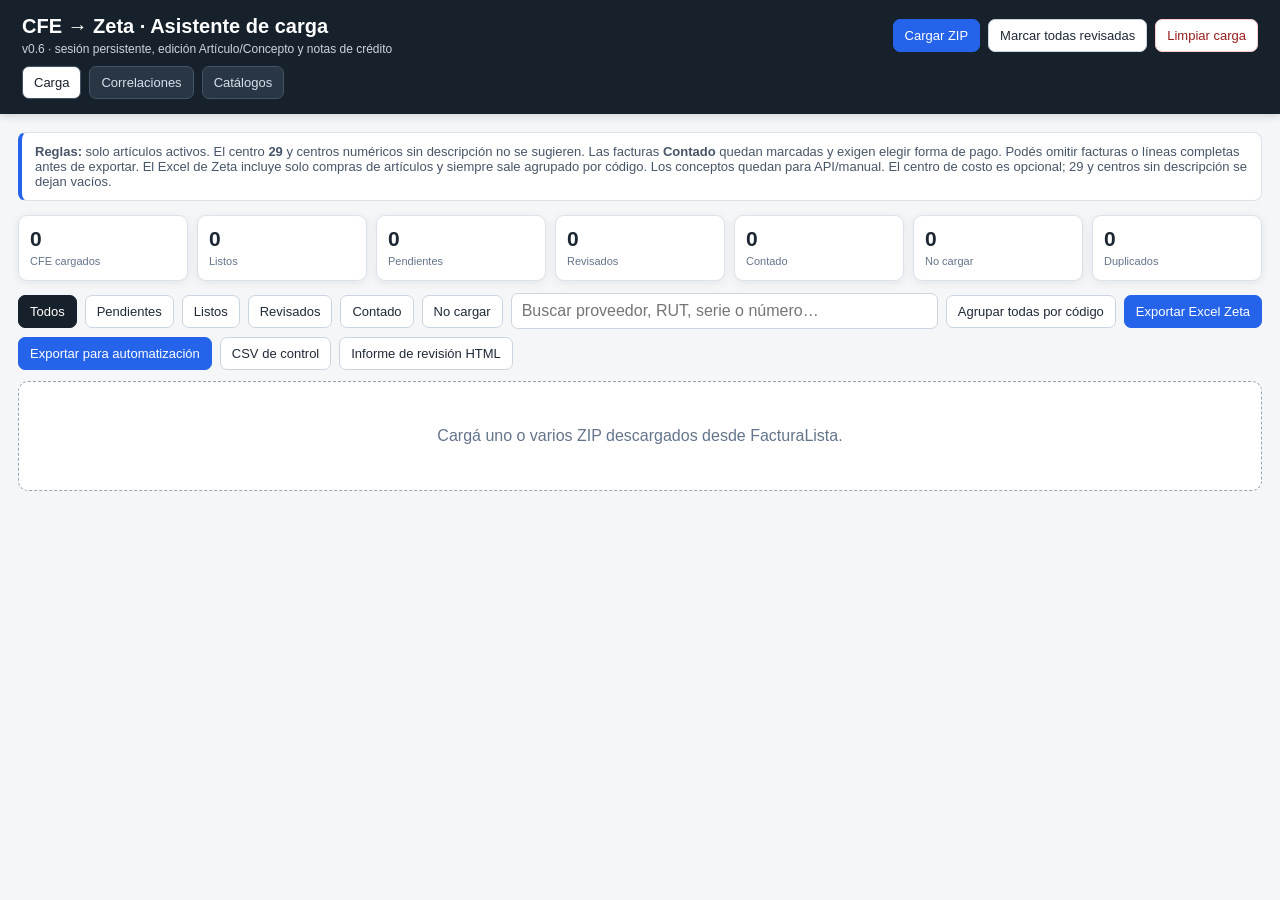
==== src/web/index.html @ 241e23cd "Separar código de datos locales y preparar nueva implementación de Cerecito" ====
﻿<!DOCTYPE html>

<html lang="es"><head><meta charset="utf-8"/><meta content="width=device-width,initial-scale=1" name="viewport"/>
<title>Cerecito · CFE → Zeta</title>
<script>
  // Permite servir la app tanto en /cerecito como en /cerecito/.
  // Sin esto, en una URL sin barra final el navegador resolvería css/ y js/ desde la raíz del dominio.
  if (location.pathname === "/cerecito") {
    const base = document.createElement("base");
    base.href = "/cerecito/";
    document.head.appendChild(base);
  }
</script>
<link rel="icon" href="assets/icons/favicon.ico" sizes="any"/>
<link rel="icon" type="image/png" sizes="32x32" href="assets/icons/favicon-32.png"/>

<link rel="apple-touch-icon" href="assets/icons/icon-192.png"/>
<link href="css/styles.css?v=correlaciones2" rel="stylesheet"/></head><body>
<header><div class="top"><div><h1>CFE → Zeta · Asistente de carga</h1><div class="subtitle">v0.6 · sesión persistente, edición Artículo/Concepto y notas de crédito</div></div><div class="actions"><label class="fileBtn primary">Cargar ZIP<input accept=".zip" id="zipInput" multiple="" type="file"/></label><button onclick="markAllReviewed()">Marcar todas revisadas</button><button class="danger" onclick="clearLoad()">Limpiar carga</button></div></div><div class="tabs"><button class="tabBtn active" data-tab="load">Carga</button><button class="tabBtn" data-tab="relations">Correlaciones</button><button class="tabBtn" data-tab="catalogs">Catálogos</button></div></header>
<main class="page active" id="loadPage"><div class="notice"><b>Reglas:</b> solo artículos activos. El centro <b>29</b> y centros numéricos sin descripción no se sugieren. Las facturas <b>Contado</b> quedan marcadas y exigen elegir forma de pago. Podés omitir facturas o líneas completas antes de exportar. El Excel de Zeta incluye solo compras de artículos y siempre sale agrupado por código. Los conceptos quedan para API/manual. El centro de costo es opcional; 29 y centros sin descripción se dejan vacíos.</div>
<div class="stats"><div class="stat"><b id="sTotal">0</b><span>CFE cargados</span></div><div class="stat"><b id="sAuto">0</b><span>Listos</span></div><div class="stat"><b id="sPending">0</b><span>Pendientes</span></div><div class="stat"><b id="sReviewed">0</b><span>Revisados</span></div><div class="stat"><b id="sCash">0</b><span>Contado</span></div><div class="stat"><b id="sSkipped">0</b><span>No cargar</span></div><div class="stat"><b id="sDup">0</b><span>Duplicados</span></div></div>
<div class="toolbar"><button class="filter active" data-filter="all">Todos</button><button class="filter" data-filter="pending">Pendientes</button><button class="filter" data-filter="auto">Listos</button><button class="filter" data-filter="reviewed">Revisados</button><button class="filter" data-filter="cash">Contado</button><button class="filter" data-filter="skipped">No cargar</button><input class="search" id="search" placeholder="Buscar proveedor, RUT, serie o número…"/><button id="groupAllBtn" onclick="toggleAllGrouped()">Agrupar todas por código</button><button class="primary" onclick="exportZetaXLSX()">Exportar Excel Zeta</button><button class="primary" onclick="exportAgentJSON()">Exportar para automatización</button><button onclick="exportCSV()">CSV de control</button><button onclick="exportReport()">Informe de revisión HTML</button></div>
<div id="list"><div class="empty">Cargá uno o varios ZIP descargados desde FacturaLista.</div></div></main>
<main class="page" id="relationsPage"><div class="relPanel"><div class="relTop"><div><h2>Correlaciones</h2><p>Los cambios que hagas acá pisan las relaciones históricas sin modificar el archivo base. Se guardan en este navegador.</p></div><div class="actions"><button type="button" class="primary" id="saveCorrelationChanges" onclick="saveCorrelationChanges()">Guardar cambios</button><button onclick="exportRelations()">Exportar relaciones JSON</button><label class="fileBtn">Importar relaciones JSON<input accept=".json" id="relImport" type="file"/></label><button class="danger" onclick="resetRelations()">Borrar relaciones personalizadas</button></div></div></div><p id="correlationSaveStatus" role="status" aria-live="polite">Las ediciones se guardan al salir del campo. También podés pulsar Guardar cambios.</p>
<nav class="relationSections" aria-label="Secciones de correlaciones"><button type="button" class="active" data-relation-tab="providers" aria-pressed="true">Proveedores</button><button type="button" data-relation-tab="invoices" aria-pressed="false">Comprobantes</button><button type="button" data-relation-tab="lines" aria-pressed="false">Artículos y conceptos</button></nav>
<div class="relPanel" data-relation-section="providers"><div class="relTop"><h2>Proveedores y valores por defecto</h2><div class="inline"><button type="button" id="providerRelPendingBtn">Solo pendientes</button><input class="search" id="providerRelSearch" placeholder="Buscar proveedor, RUT o código…"/></div></div><div class="mutedBox">Todos los proveedores están disponibles por páginas. Los contactos importados sin RUT se pueden relacionar con el RUT de un XML. El centro de costos es opcional.</div><form id="newProviderForm" class="relationAddForm">
<h3>Agregar proveedor</h3><p>Usá el RUT del XML y el código y nombre reales de Zeta. No hace falta que exista histórico.</p>
<div class="relationFormGrid">
<label>RUT<input name="rut" id="newProviderRut" inputmode="numeric" maxlength="12" list="relationProviderOptions" autocomplete="off" required></label>
<label>Código Zeta<input name="code" id="newProviderCode" autocomplete="off" required></label>
<label>Nombre Zeta<input name="name" id="newProviderName" autocomplete="off" required></label>
<label>Centro por defecto<select name="center" id="newProviderCenter"></select></label>
<label>Pago contado por defecto<select name="payment" id="newProviderPayment"></select></label>
</div><button class="primary" type="submit">Guardar proveedor</button><p id="newProviderStatus" role="status" aria-live="polite"></p>
</form><div class="relationTableFooter"><span id="providerRelCount"></span><div><button id="providerRelPrev" type="button">Anterior</button><button id="providerRelNext" type="button">Siguiente</button></div></div><div class="tableWrap"><table class="relTable"><thead><tr><th>RUT</th><th>Proveedor / XML</th><th>Código Zeta</th><th>Nombre Zeta</th><th>Centro por defecto</th><th>Pago contado por defecto</th><th></th></tr></thead><tbody id="providerRelBody"></tbody></table></div></div>
<div class="relPanel" data-relation-section="invoices" hidden><div class="relTop"><h2>Comprobantes del lote actual</h2><div class="inline"><select id="invoiceRelFilter" aria-label="Estado de los comprobantes"><option value="all">Todos</option><option value="pending">Pendientes de corregir o validar</option><option value="user">Completar datos</option><option value="bot">Requiere corregir el bot</option><option value="zeta">Revisar en Zeta</option><option value="ready">Listas para intentar</option><option value="loaded">Ya cargadas</option><option value="excluded">No cargar</option><option value="skipped">Salteados</option></select><input id="invoiceRelSearch" class="search" placeholder="Buscar proveedor, RUT o número…"/></div></div><p>Corregí el comprobante, el pago y el destino de cada línea. El IVA viene del XML: se muestra como Exento, 10% o 22%. Para un XML incorrecto, importá el XML corregido. Saltear evita la carga de ese comprobante y permite continuar con los demás.</p><div class="relationTableFooter"><span id="invoiceRelCount"></span><div><button type="button" id="invoiceRelPrev">Anterior</button><button type="button" id="invoiceRelNext">Siguiente</button></div></div><div class="tableWrap"><table class="relTable invoiceRelations"><thead><tr><th>Comprobante XML</th><th>Cabecera Zeta</th><th>Artículos / conceptos e IVA del XML</th><th>Qué falta / acciones</th></tr></thead><tbody id="invoiceRelBody"></tbody></table></div></div>
<div class="relPanel" data-relation-section="lines" hidden><div class="relTop"><h2>Artículos y conceptos: reglas reutilizables</h2><div class="inline"><button class="relFilter" id="lineRelPendingBtn" onclick="togglePendingRelations()">Solo pendientes de elegir</button><input class="search" id="lineRelSearch" placeholder="Buscar proveedor, descripción o código…"/></div></div><div class="mutedBox">Todas las relaciones históricas y descripciones del lote están disponibles por páginas. Estas reglas se reutilizan para próximas facturas; los cambios particulares se editan en Comprobantes.</div><form id="newLineForm" class="relationAddForm">
<h3>Agregar relación de artículo o concepto</h3><p>Elegí un proveedor relacionado y copiá la descripción del XML. Las decisiones particulares de una factura conservan su prioridad.</p>
<div class="relationFormGrid">
<label>RUT del proveedor<input name="rut" id="newLineRut" list="relationProviderOptions" inputmode="numeric" maxlength="12" required></label>
<label>Centro (opcional)<select name="center" id="newLineCenter"></select></label>
<label>Descripción del XML<input name="item" id="newLineItem" list="relationItemOptions" required></label>
<label>Tipo de destino<select name="kind" id="newLineKind"><option value="article">Artículo</option><option value="concept">Concepto</option></select></label>
<label>Código Zeta<input name="code" id="newLineCode" list="newRelationCodes" autocomplete="off" required></label>
</div><p id="newRelationDescription" class="small"></p><button class="primary" type="submit">Guardar relación</button><p id="newLineStatus" role="status" aria-live="polite"></p>
</form><div class="relationTableFooter"><span id="lineRelCount"></span><div><button id="lineRelPrev" type="button">Anterior</button><button id="lineRelNext" type="button">Siguiente</button></div></div>
<datalist id="relationProviderOptions"></datalist><datalist id="relationItemOptions"></datalist><datalist id="newRelationCodes"></datalist><div class="tableWrap"><table class="relTable"><thead><tr><th>Proveedor</th><th>Centro</th><th>Descripción CFE</th><th>Histórico</th><th>Tipo</th><th>Código</th><th>Descripción Zeta</th><th>Conf.</th><th></th></tr></thead><tbody id="lineRelBody"></tbody></table></div></div></main>
<main class="page" id="catalogsPage">
<div class="relPanel">
<div class="relTop"><div><h2>Catálogos de Zeta</h2><p>Importá los maestros actualizados de Zeta. Los códigos nuevos quedan disponibles sin volver a cargar los XML ni perder tus correlaciones.</p></div><button id="catalogExport" type="button">Exportar catálogos JSON</button></div>
<div class="toolbar"><label>Catálogo <select id="catalogType"><option value="articles">Artículos</option><option value="concepts">Conceptos</option><option value="vouchers">Comprobantes</option><option value="providers">Proveedores</option><option value="centers">Centros de costos</option><option value="payments">Formas de pago</option><option value="currencies">Monedas</option></select></label><label class="fileBtn primary">Importar Excel, CSV o JSON<input type="file" id="catalogImport" accept=".xlsx,.csv,.tsv,.json"></label></div>
<p class="small">Usá el maestro de Zeta con columnas Código y Nombre o Descripción, no el Excel de compras. Se agregan y actualizan códigos; los registros que no estén en el archivo se conservan. Activo admite S/N; un registro inactivo deja de ofrecerse para elegir. Contactos sin RUT actualiza los códigos y nombres disponibles; para relacionarlos con un emisor usá Correlaciones. Las monedas necesitan ISO.</p>
<p id="catalogStatus" role="status" aria-live="polite">Las actualizaciones se guardan en este navegador y el bot las lee al convertir los XML.</p>
<div id="catalogPreview" hidden><h3>Revisar importación</h3><p id="catalogPreviewSummary"></p><div class="tableWrap"><table class="relTable"><thead><tr><th>Catálogo</th><th>Código</th><th>Nombre</th><th>Estado</th></tr></thead><tbody id="catalogPreviewBody"></tbody></table></div><div class="actions"><button class="primary" id="catalogApply" type="button">Guardar catálogo</button><button id="catalogCancel" type="button">Cancelar</button></div></div>
<form id="catalogAddForm" class="relationAddForm"><h3>Agregar o actualizar un código</h3><p>Para un registro nuevo, copiá el código y el nombre reales de Zeta.</p><div class="relationFormGrid"><label>Código Zeta<input name="code" required maxlength="80" autocomplete="off"></label><label>Nombre o descripción<input name="name" required maxlength="300" autocomplete="off"></label><label class="catalogCheckbox"><input name="active" type="checkbox" checked> Activo</label></div><div id="catalogProviderExtra" hidden><label>RUT del proveedor (opcional)<input name="rut" inputmode="numeric" maxlength="12"></label><p>El Excel de Contactos se importa con código y nombre aunque no incluya RUT.</p></div><div id="catalogCurrencyExtra" hidden><label>ISO<input name="iso" maxlength="3" placeholder="UYU"></label><label>Símbolo<input name="symbol" maxlength="10"></label></div><button type="submit" class="primary">Guardar código</button></form>
<div class="relTop"><h3>Registros disponibles</h3><input id="catalogSearch" class="search" placeholder="Buscar código o nombre…"></div><p id="catalogCount" class="small"></p><div class="tableWrap"><table class="relTable"><thead><tr><th>Código</th><th>Nombre</th><th>RUT</th></tr></thead><tbody id="catalogBody"></tbody></table></div>
</div></main>
<datalist id="providerCatalogCodes"></datalist><datalist id="codeCatalog"></datalist><div class="toast hidden" id="toast"></div>
<script src="js/data.js"></script><script src="js/catalogos.js?v=3"></script><script src="js/zeta_template.js"></script><script src="js/destinos_compra.js?v=2"></script><script src="js/app.js?v=finesaproductos2"></script><script src="js/ultimo_resultado.js"></script><script src="js/correlaciones_editor.js?v=5"></script></body></html>
---- src/web/css/styles.css ----
:root{--bg:#f4f6f8;--card:#fff;--text:#1d2733;--muted:#64748b;--line:#dbe2ea;--green:#137333;--greenbg:#e9f7ee;--yellow:#8a5b00;--yellowbg:#fff5d9;--blue:#1557a0;--bluebg:#eaf2ff;--red:#a42820;--redbg:#fdecea;--orange:#9a4d00;--orangebg:#fff0dd;--graybg:#eef2f6;--shadow:0 2px 10px rgba(20,35,50,.07)}
*{box-sizing:border-box}body{margin:0;background:var(--bg);color:var(--text);font-family:Inter,Segoe UI,Arial,sans-serif}header{background:#17212b;color:#fff;padding:15px 22px;position:sticky;top:0;z-index:30;box-shadow:0 2px 8px rgba(0,0,0,.15)}header .top{max-width:1550px;margin:auto;display:flex;gap:16px;align-items:center;justify-content:space-between}h1{font-size:20px;margin:0}.subtitle{font-size:12px;color:#cbd5e1;margin-top:4px}.actions,.tabs,.toolbar,.right,.inline{display:flex;flex-wrap:wrap;gap:8px;align-items:center}button,.fileBtn,select,input{font:inherit}button,.fileBtn{border:1px solid #cbd5e1;background:#fff;color:#1f2937;border-radius:7px;padding:8px 11px;font-size:13px;cursor:pointer}button:hover,.fileBtn:hover{background:#f8fafc}.primary{background:#2563eb;color:#fff;border-color:#2563eb}.primary:hover{background:#1d4ed8}.danger{color:#991b1b;border-color:#fecaca}.warn{color:#92400e;border-color:#f6c56d;background:#fffaf0}.fileBtn input{display:none}.tabs{max-width:1550px;margin:10px auto 0}.tabBtn{background:#293644;color:#d7e0ea;border-color:#425466}.tabBtn.active{background:#fff;color:#17212b}.page{display:none}.page.active{display:block}main{max-width:1550px;margin:18px auto;padding:0 18px 60px}.notice{background:#fff;border:1px solid var(--line);border-left:4px solid #2563eb;border-radius:8px;padding:11px 13px;margin-bottom:14px;font-size:13px;color:#475569}.stats{display:grid;grid-template-columns:repeat(7,minmax(105px,1fr));gap:9px;margin:12px 0}.stat{background:var(--card);border:1px solid var(--line);border-radius:9px;padding:11px;box-shadow:var(--shadow)}.stat b{font-size:21px;display:block}.stat span{font-size:11px;color:var(--muted)}.toolbar{margin:11px 0}.filter.active{background:#17212b;color:#fff;border-color:#17212b}.search{min-width:270px;flex:1;max-width:520px;border:1px solid #cbd5e1;border-radius:7px;padding:8px 10px}.empty{background:#fff;border:1px dashed #94a3b8;border-radius:10px;padding:45px 20px;text-align:center;color:#64748b}.invoice{background:#fff;border:1px solid var(--line);border-left-width:6px;border-radius:10px;margin:11px 0;box-shadow:var(--shadow);overflow:hidden}.invoice.pending{border-left-color:#e5a000}.invoice.auto{border-left-color:#23964d}.invoice.reviewed{border-left-color:#2563eb}.invoice.skipped{border-left-color:#94a3b8;opacity:.78}.invHead{display:flex;gap:14px;justify-content:space-between;align-items:flex-start;padding:12px 14px;background:#fbfcfd;border-bottom:1px solid var(--line)}.invTitle{font-weight:700;font-size:15px}.invMeta{font-size:12px;color:var(--muted);margin-top:4px}.badge{display:inline-flex;align-items:center;border-radius:999px;padding:4px 8px;font-size:10px;font-weight:800;white-space:nowrap;margin-left:5px}.b-auto{background:var(--greenbg);color:var(--green)}.b-pending{background:var(--yellowbg);color:var(--yellow)}.b-reviewed{background:var(--bluebg);color:var(--blue)}.b-skipped{background:var(--graybg);color:#475569}.b-cash{background:var(--orangebg);color:var(--orange)}.b-credit{background:#eef2ff;color:#3730a3}.invBody{padding:12px 14px}.fields{display:grid;grid-template-columns:1.35fr 1fr .8fr 1.15fr 1fr 1fr;gap:9px;margin-bottom:11px}.field label{display:block;font-size:11px;color:var(--muted);margin-bottom:4px}.field input,.field select{width:100%;border:1px solid #cbd5e1;border-radius:6px;padding:7px 8px;background:#fff;font-size:12px}.field .readonly{background:#f8fafc}.field.attn select,.field.attn input{border-color:#e4a11b;background:#fffaf0}.reasonBox{font-size:12px;background:#fffaf0;border:1px solid #f6d58a;border-radius:7px;padding:8px 10px;margin:8px 0 11px}.reasonBox.good{background:#f0faf3;border-color:#bce6c8}.invoiceTools{display:flex;flex-wrap:wrap;gap:7px;margin-bottom:10px}.tableWrap{overflow:auto}table{width:100%;border-collapse:collapse;font-size:12px}th{background:#f1f5f9;text-align:left;padding:7px;border-bottom:1px solid #dbe2ea;color:#475569;font-size:11px}td{padding:7px;border-bottom:1px solid #edf1f5;vertical-align:top}.num{text-align:right;font-variant-numeric:tabular-nums}.codeInput{width:118px;border:1px solid #cbd5e1;border-radius:5px;padding:5px}.kindSel{width:92px;border:1px solid #cbd5e1;border-radius:5px;padding:5px}.small{font-size:11px;color:var(--muted)}.confidence{font-weight:600}.row-pending{background:#fff9e8}.row-manual{background:#eef5ff}.row-grouped{background:#f7f0ff}.invFoot{display:flex;justify-content:space-between;align-items:center;gap:10px;padding:10px 14px;background:#fbfcfd}.collapseBtn{background:transparent;border:0;color:#2563eb;padding:3px 4px}.hidden{display:none!important}.relPanel{background:#fff;border:1px solid var(--line);border-radius:10px;padding:14px;box-shadow:var(--shadow);margin-bottom:12px}.relPanel h2{font-size:16px;margin:0 0 8px}.relPanel p{font-size:12px;color:var(--muted)}.relTable input,.relTable select{border:1px solid #cbd5e1;border-radius:5px;padding:5px;font-size:12px}.relTable input{min-width:110px}.relTable .wide{min-width:230px}.relTop{display:flex;gap:8px;align-items:center;justify-content:space-between;flex-wrap:wrap}.mutedBox{padding:8px 10px;border-radius:7px;background:#f8fafc;border:1px solid var(--line);font-size:12px;color:#475569}.toast{position:fixed;bottom:20px;right:20px;background:#17212b;color:white;padding:10px 13px;border-radius:8px;z-index:100;box-shadow:var(--shadow);font-size:12px}
@media(max-width:1150px){.stats{grid-template-columns:repeat(4,1fr)}.fields{grid-template-columns:1fr 1fr 1fr}}@media(max-width:700px){header .top{align-items:flex-start;flex-direction:column}.stats{grid-template-columns:1fr 1fr}.fields{grid-template-columns:1fr}.search{min-width:100%}}

.relFilter.active{background:#17212b;color:#fff;border-color:#17212b}

.relationAddForm{margin-top:16px;padding:14px;background:#f8fafc;border:1px solid var(--line);border-radius:8px}.relationAddForm h3{margin:0 0 6px;font-size:14px}.relationFormGrid{display:grid;grid-template-columns:repeat(auto-fit,minmax(180px,1fr));gap:12px;margin:12px 0}.relationFormGrid label{display:flex;flex-direction:column;gap:5px;font-size:12px;color:#475569}.relationFormGrid input,.relationFormGrid select{width:100%;box-sizing:border-box;padding:8px;border:1px solid #cbd5e1;border-radius:6px;background:#fff}.relationTableFooter{display:flex;align-items:center;justify-content:space-between;gap:10px;margin-top:10px;font-size:12px;color:var(--muted)}.relationError{color:#b91c1c!important}.relationAddForm [role=status]{min-height:18px}
:root #catalogPreview[hidden], :root #catalogProviderExtra[hidden], :root #catalogCurrencyExtra[hidden]{display:none}
#catalogPreview{border:1px solid var(--line);padding:14px;border-radius:8px;margin:14px 0}
#catalogPreview .actions{margin-top:12px}
#catalogAddForm .catalogCheckbox{display:flex;align-items:center;gap:8px}
#catalogAddForm .catalogCheckbox input{width:auto}
#catalogCurrencyExtra{display:flex;gap:12px}

/* Editor de correlaciones: secciones, paginación y datos fiscales visibles. */
[data-relation-section][hidden]{display:none!important}
.relationSections{display:flex;gap:8px;flex-wrap:wrap;margin:18px 0}
.relationSections .active,#providerRelPendingBtn.active{background:#164e63;color:#fff}
.invoiceRelations{min-width:1000px}.invoiceRelations td{vertical-align:top}
.invoiceRelations td:first-child{min-width:180px}.invoiceRelations td:nth-child(2){min-width:220px}
.invoiceRelations td:nth-child(3){min-width:240px}.invoiceRelations td:last-child{min-width:260px}
.invoiceRelations label{display:block;margin:8px 0}.invoiceRelations select,.invoiceRelations input{display:block;width:100%;margin-top:4px}
.invoiceRelationLine{padding:10px 0;border-bottom:1px solid #cbd5e1}
.xmlTax{margin:6px 0;color:#164e63;font-weight:600}.row-skipped{background:#f1f5f9;color:#64748b}
.relationTableFooter button:disabled{opacity:.45;cursor:default}
.taskFilters{display:flex;flex-wrap:wrap;gap:8px;margin:12px 0 20px}.lastBotResult{padding:12px;background:#edf2fa;border-radius:8px;margin:12px 0}.invoiceRelations td:last-child{min-width:300px}.invoiceRelations li{margin-bottom:10px}.invoiceRelations h3{font-size:16px}
.invoiceRelations{display:block;min-width:0;border-collapse:separate;font-size:13px}
.invoiceRelations thead{display:none}
.invoiceRelations tbody{display:grid;gap:28px;padding:4px}
.invoiceRelations tr[data-invoice-key]{display:grid;grid-template-columns:minmax(220px,1fr) minmax(320px,1.6fr) minmax(260px,1.2fr);border:2px solid #b8c8da;border-radius:14px;background:white;box-shadow:0 5px 14px #17212b12;overflow:hidden}
.invoiceRelations tr[data-invoice-key]>td{min-width:0!important;padding:20px;border:0;background:white}
.invoiceRelations tr[data-invoice-key]>td:first-child{grid-column:1/-1;display:flex;flex-wrap:wrap;align-items:center;gap:12px 24px;background:#eaf0f8;border-bottom:2px solid #b8c8da;font-size:14px}
.invoiceRelations tr[data-invoice-key]>td:first-child>b{font-size:18px;flex:1 1 240px;color:#122c48}
.invoiceRelations tr[data-invoice-key]>td:nth-child(2){border-right:1px solid #dce4ee}
.invoiceRelations tr[data-invoice-key]>td:last-child{background:#f7f9fc;border-left:1px solid #dce4ee}
.invoiceRelations tr[data-invoice-key]>td:nth-child(2)::before{content:'Datos de la compra';display:block;font-size:15px;font-weight:700;margin-bottom:16px}
.invoiceRelations tr[data-invoice-key]>td:nth-child(3)::before{content:'Productos y líneas del XML';display:block;font-size:15px;font-weight:700;margin-bottom:16px}
.invoiceRelations label{font-size:12px;color:#44566c;margin:12px 0;line-height:1.4}
.invoiceRelations select,.invoiceRelations input{min-height:38px;border-radius:7px;padding:8px;max-width:100%;min-width:0}
.invoiceRelationLine{padding:16px;margin-bottom:16px;border:1px solid #d6e0ed;border-radius:10px;background:#fbfcff}
.invoiceRelationLine:last-child{margin-bottom:0}
.lineTitle{display:flex;gap:12px;align-items:flex-start;justify-content:space-between;min-height:32px}
.lineTitle b{font-size:14px}.lineTitle button{flex-shrink:0}
.lineAmounts{margin:10px 0;color:#44566c;font-variant-numeric:tabular-nums}
.lineFields{display:grid;grid-template-columns:minmax(110px,.8fr) minmax(150px,1.2fr);gap:12px;align-items:start}
.line-ignored{border-style:dashed;background:#f1f4f7;color:#59677a}.ignoredNotice{line-height:1.5}
.invoiceRelations .lastBotResult{overflow-wrap:anywhere}.invoiceRelations li{line-height:1.55}
@media(max-width:1050px){.invoiceRelations tr[data-invoice-key]{grid-template-columns:1fr}.invoiceRelations tr[data-invoice-key]>td:nth-child(2){border-right:0;border-bottom:1px solid #dce4ee}.invoiceRelations tr[data-invoice-key]>td:last-child{border-left:0;border-top:1px solid #dce4ee}}
@media(max-width:500px){.lineFields{grid-template-columns:1fr}.lineTitle{flex-wrap:wrap}.invoiceRelations tr[data-invoice-key]>td{padding:14px}}
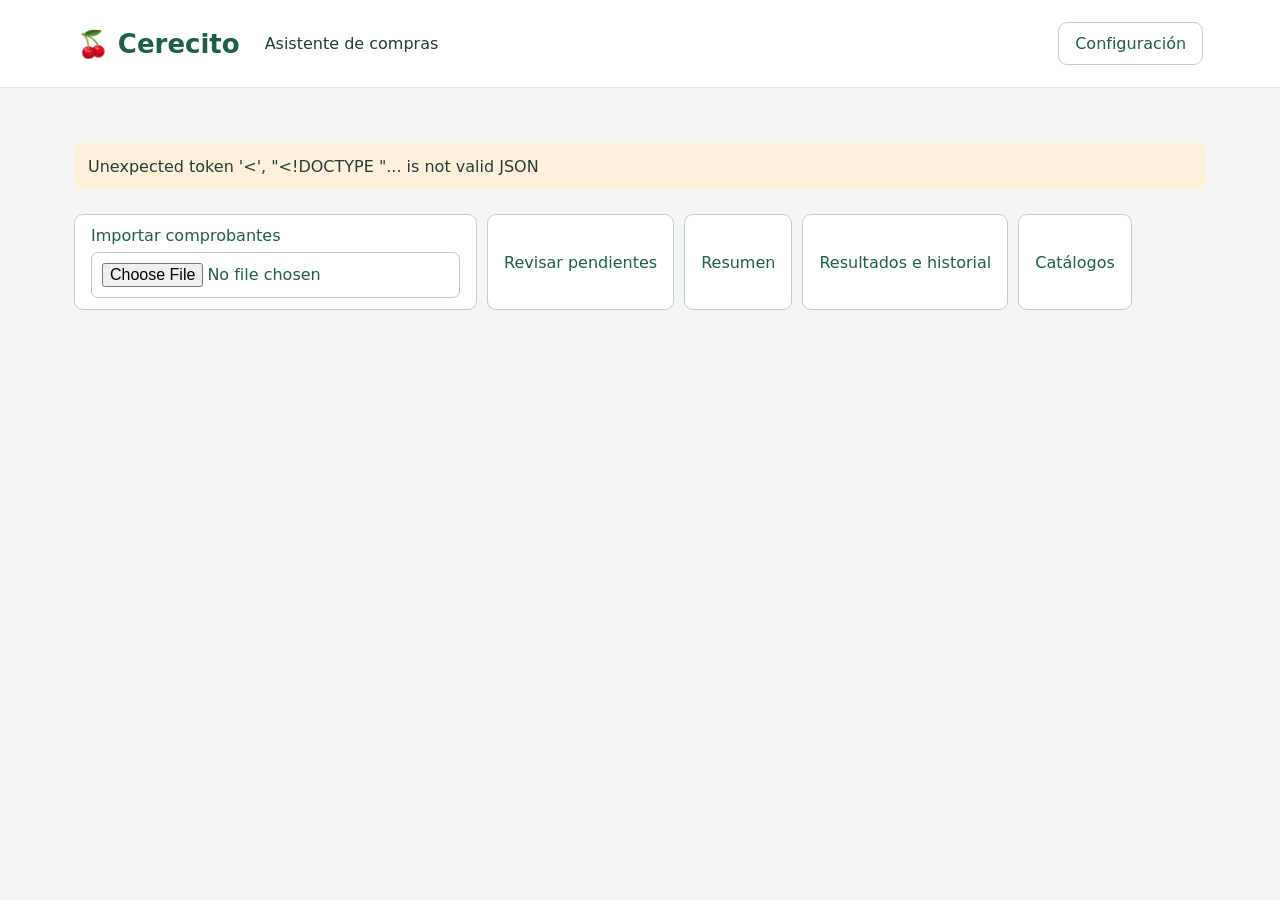
==== commit 981ff7b9: "carga local de facturas automatizada" ====
--- a/src/web/index.html
+++ b/src/web/index.html
@@ -1,60 +1 @@
-﻿<!DOCTYPE html>
-
-<html lang="es"><head><meta charset="utf-8"/><meta content="width=device-width,initial-scale=1" name="viewport"/>
-<title>Cerecito · CFE → Zeta</title>
-<script>
-  // Permite servir la app tanto en /cerecito como en /cerecito/.
-  // Sin esto, en una URL sin barra final el navegador resolvería css/ y js/ desde la raíz del dominio.
-  if (location.pathname === "/cerecito") {
-    const base = document.createElement("base");
-    base.href = "/cerecito/";
-    document.head.appendChild(base);
-  }
-</script>
-<link rel="icon" href="assets/icons/favicon.ico" sizes="any"/>
-<link rel="icon" type="image/png" sizes="32x32" href="assets/icons/favicon-32.png"/>
-
-<link rel="apple-touch-icon" href="assets/icons/icon-192.png"/>
-<link href="css/styles.css?v=correlaciones2" rel="stylesheet"/></head><body>
-<header><div class="top"><div><h1>CFE → Zeta · Asistente de carga</h1><div class="subtitle">v0.6 · sesión persistente, edición Artículo/Concepto y notas de crédito</div></div><div class="actions"><label class="fileBtn primary">Cargar ZIP<input accept=".zip" id="zipInput" multiple="" type="file"/></label><button onclick="markAllReviewed()">Marcar todas revisadas</button><button class="danger" onclick="clearLoad()">Limpiar carga</button></div></div><div class="tabs"><button class="tabBtn active" data-tab="load">Carga</button><button class="tabBtn" data-tab="relations">Correlaciones</button><button class="tabBtn" data-tab="catalogs">Catálogos</button></div></header>
-<main class="page active" id="loadPage"><div class="notice"><b>Reglas:</b> solo artículos activos. El centro <b>29</b> y centros numéricos sin descripción no se sugieren. Las facturas <b>Contado</b> quedan marcadas y exigen elegir forma de pago. Podés omitir facturas o líneas completas antes de exportar. El Excel de Zeta incluye solo compras de artículos y siempre sale agrupado por código. Los conceptos quedan para API/manual. El centro de costo es opcional; 29 y centros sin descripción se dejan vacíos.</div>
-<div class="stats"><div class="stat"><b id="sTotal">0</b><span>CFE cargados</span></div><div class="stat"><b id="sAuto">0</b><span>Listos</span></div><div class="stat"><b id="sPending">0</b><span>Pendientes</span></div><div class="stat"><b id="sReviewed">0</b><span>Revisados</span></div><div class="stat"><b id="sCash">0</b><span>Contado</span></div><div class="stat"><b id="sSkipped">0</b><span>No cargar</span></div><div class="stat"><b id="sDup">0</b><span>Duplicados</span></div></div>
-<div class="toolbar"><button class="filter active" data-filter="all">Todos</button><button class="filter" data-filter="pending">Pendientes</button><button class="filter" data-filter="auto">Listos</button><button class="filter" data-filter="reviewed">Revisados</button><button class="filter" data-filter="cash">Contado</button><button class="filter" data-filter="skipped">No cargar</button><input class="search" id="search" placeholder="Buscar proveedor, RUT, serie o número…"/><button id="groupAllBtn" onclick="toggleAllGrouped()">Agrupar todas por código</button><button class="primary" onclick="exportZetaXLSX()">Exportar Excel Zeta</button><button class="primary" onclick="exportAgentJSON()">Exportar para automatización</button><button onclick="exportCSV()">CSV de control</button><button onclick="exportReport()">Informe de revisión HTML</button></div>
-<div id="list"><div class="empty">Cargá uno o varios ZIP descargados desde FacturaLista.</div></div></main>
-<main class="page" id="relationsPage"><div class="relPanel"><div class="relTop"><div><h2>Correlaciones</h2><p>Los cambios que hagas acá pisan las relaciones históricas sin modificar el archivo base. Se guardan en este navegador.</p></div><div class="actions"><button type="button" class="primary" id="saveCorrelationChanges" onclick="saveCorrelationChanges()">Guardar cambios</button><button onclick="exportRelations()">Exportar relaciones JSON</button><label class="fileBtn">Importar relaciones JSON<input accept=".json" id="relImport" type="file"/></label><button class="danger" onclick="resetRelations()">Borrar relaciones personalizadas</button></div></div></div><p id="correlationSaveStatus" role="status" aria-live="polite">Las ediciones se guardan al salir del campo. También podés pulsar Guardar cambios.</p>
-<nav class="relationSections" aria-label="Secciones de correlaciones"><button type="button" class="active" data-relation-tab="providers" aria-pressed="true">Proveedores</button><button type="button" data-relation-tab="invoices" aria-pressed="false">Comprobantes</button><button type="button" data-relation-tab="lines" aria-pressed="false">Artículos y conceptos</button></nav>
-<div class="relPanel" data-relation-section="providers"><div class="relTop"><h2>Proveedores y valores por defecto</h2><div class="inline"><button type="button" id="providerRelPendingBtn">Solo pendientes</button><input class="search" id="providerRelSearch" placeholder="Buscar proveedor, RUT o código…"/></div></div><div class="mutedBox">Todos los proveedores están disponibles por páginas. Los contactos importados sin RUT se pueden relacionar con el RUT de un XML. El centro de costos es opcional.</div><form id="newProviderForm" class="relationAddForm">
-<h3>Agregar proveedor</h3><p>Usá el RUT del XML y el código y nombre reales de Zeta. No hace falta que exista histórico.</p>
-<div class="relationFormGrid">
-<label>RUT<input name="rut" id="newProviderRut" inputmode="numeric" maxlength="12" list="relationProviderOptions" autocomplete="off" required></label>
-<label>Código Zeta<input name="code" id="newProviderCode" autocomplete="off" required></label>
-<label>Nombre Zeta<input name="name" id="newProviderName" autocomplete="off" required></label>
-<label>Centro por defecto<select name="center" id="newProviderCenter"></select></label>
-<label>Pago contado por defecto<select name="payment" id="newProviderPayment"></select></label>
-</div><button class="primary" type="submit">Guardar proveedor</button><p id="newProviderStatus" role="status" aria-live="polite"></p>
-</form><div class="relationTableFooter"><span id="providerRelCount"></span><div><button id="providerRelPrev" type="button">Anterior</button><button id="providerRelNext" type="button">Siguiente</button></div></div><div class="tableWrap"><table class="relTable"><thead><tr><th>RUT</th><th>Proveedor / XML</th><th>Código Zeta</th><th>Nombre Zeta</th><th>Centro por defecto</th><th>Pago contado por defecto</th><th></th></tr></thead><tbody id="providerRelBody"></tbody></table></div></div>
-<div class="relPanel" data-relation-section="invoices" hidden><div class="relTop"><h2>Comprobantes del lote actual</h2><div class="inline"><select id="invoiceRelFilter" aria-label="Estado de los comprobantes"><option value="all">Todos</option><option value="pending">Pendientes de corregir o validar</option><option value="user">Completar datos</option><option value="bot">Requiere corregir el bot</option><option value="zeta">Revisar en Zeta</option><option value="ready">Listas para intentar</option><option value="loaded">Ya cargadas</option><option value="excluded">No cargar</option><option value="skipped">Salteados</option></select><input id="invoiceRelSearch" class="search" placeholder="Buscar proveedor, RUT o número…"/></div></div><p>Corregí el comprobante, el pago y el destino de cada línea. El IVA viene del XML: se muestra como Exento, 10% o 22%. Para un XML incorrecto, importá el XML corregido. Saltear evita la carga de ese comprobante y permite continuar con los demás.</p><div class="relationTableFooter"><span id="invoiceRelCount"></span><div><button type="button" id="invoiceRelPrev">Anterior</button><button type="button" id="invoiceRelNext">Siguiente</button></div></div><div class="tableWrap"><table class="relTable invoiceRelations"><thead><tr><th>Comprobante XML</th><th>Cabecera Zeta</th><th>Artículos / conceptos e IVA del XML</th><th>Qué falta / acciones</th></tr></thead><tbody id="invoiceRelBody"></tbody></table></div></div>
-<div class="relPanel" data-relation-section="lines" hidden><div class="relTop"><h2>Artículos y conceptos: reglas reutilizables</h2><div class="inline"><button class="relFilter" id="lineRelPendingBtn" onclick="togglePendingRelations()">Solo pendientes de elegir</button><input class="search" id="lineRelSearch" placeholder="Buscar proveedor, descripción o código…"/></div></div><div class="mutedBox">Todas las relaciones históricas y descripciones del lote están disponibles por páginas. Estas reglas se reutilizan para próximas facturas; los cambios particulares se editan en Comprobantes.</div><form id="newLineForm" class="relationAddForm">
-<h3>Agregar relación de artículo o concepto</h3><p>Elegí un proveedor relacionado y copiá la descripción del XML. Las decisiones particulares de una factura conservan su prioridad.</p>
-<div class="relationFormGrid">
-<label>RUT del proveedor<input name="rut" id="newLineRut" list="relationProviderOptions" inputmode="numeric" maxlength="12" required></label>
-<label>Centro (opcional)<select name="center" id="newLineCenter"></select></label>
-<label>Descripción del XML<input name="item" id="newLineItem" list="relationItemOptions" required></label>
-<label>Tipo de destino<select name="kind" id="newLineKind"><option value="article">Artículo</option><option value="concept">Concepto</option></select></label>
-<label>Código Zeta<input name="code" id="newLineCode" list="newRelationCodes" autocomplete="off" required></label>
-</div><p id="newRelationDescription" class="small"></p><button class="primary" type="submit">Guardar relación</button><p id="newLineStatus" role="status" aria-live="polite"></p>
-</form><div class="relationTableFooter"><span id="lineRelCount"></span><div><button id="lineRelPrev" type="button">Anterior</button><button id="lineRelNext" type="button">Siguiente</button></div></div>
-<datalist id="relationProviderOptions"></datalist><datalist id="relationItemOptions"></datalist><datalist id="newRelationCodes"></datalist><div class="tableWrap"><table class="relTable"><thead><tr><th>Proveedor</th><th>Centro</th><th>Descripción CFE</th><th>Histórico</th><th>Tipo</th><th>Código</th><th>Descripción Zeta</th><th>Conf.</th><th></th></tr></thead><tbody id="lineRelBody"></tbody></table></div></div></main>
-<main class="page" id="catalogsPage">
-<div class="relPanel">
-<div class="relTop"><div><h2>Catálogos de Zeta</h2><p>Importá los maestros actualizados de Zeta. Los códigos nuevos quedan disponibles sin volver a cargar los XML ni perder tus correlaciones.</p></div><button id="catalogExport" type="button">Exportar catálogos JSON</button></div>
-<div class="toolbar"><label>Catálogo <select id="catalogType"><option value="articles">Artículos</option><option value="concepts">Conceptos</option><option value="vouchers">Comprobantes</option><option value="providers">Proveedores</option><option value="centers">Centros de costos</option><option value="payments">Formas de pago</option><option value="currencies">Monedas</option></select></label><label class="fileBtn primary">Importar Excel, CSV o JSON<input type="file" id="catalogImport" accept=".xlsx,.csv,.tsv,.json"></label></div>
-<p class="small">Usá el maestro de Zeta con columnas Código y Nombre o Descripción, no el Excel de compras. Se agregan y actualizan códigos; los registros que no estén en el archivo se conservan. Activo admite S/N; un registro inactivo deja de ofrecerse para elegir. Contactos sin RUT actualiza los códigos y nombres disponibles; para relacionarlos con un emisor usá Correlaciones. Las monedas necesitan ISO.</p>
-<p id="catalogStatus" role="status" aria-live="polite">Las actualizaciones se guardan en este navegador y el bot las lee al convertir los XML.</p>
-<div id="catalogPreview" hidden><h3>Revisar importación</h3><p id="catalogPreviewSummary"></p><div class="tableWrap"><table class="relTable"><thead><tr><th>Catálogo</th><th>Código</th><th>Nombre</th><th>Estado</th></tr></thead><tbody id="catalogPreviewBody"></tbody></table></div><div class="actions"><button class="primary" id="catalogApply" type="button">Guardar catálogo</button><button id="catalogCancel" type="button">Cancelar</button></div></div>
-<form id="catalogAddForm" class="relationAddForm"><h3>Agregar o actualizar un código</h3><p>Para un registro nuevo, copiá el código y el nombre reales de Zeta.</p><div class="relationFormGrid"><label>Código Zeta<input name="code" required maxlength="80" autocomplete="off"></label><label>Nombre o descripción<input name="name" required maxlength="300" autocomplete="off"></label><label class="catalogCheckbox"><input name="active" type="checkbox" checked> Activo</label></div><div id="catalogProviderExtra" hidden><label>RUT del proveedor (opcional)<input name="rut" inputmode="numeric" maxlength="12"></label><p>El Excel de Contactos se importa con código y nombre aunque no incluya RUT.</p></div><div id="catalogCurrencyExtra" hidden><label>ISO<input name="iso" maxlength="3" placeholder="UYU"></label><label>Símbolo<input name="symbol" maxlength="10"></label></div><button type="submit" class="primary">Guardar código</button></form>
-<div class="relTop"><h3>Registros disponibles</h3><input id="catalogSearch" class="search" placeholder="Buscar código o nombre…"></div><p id="catalogCount" class="small"></p><div class="tableWrap"><table class="relTable"><thead><tr><th>Código</th><th>Nombre</th><th>RUT</th></tr></thead><tbody id="catalogBody"></tbody></table></div>
-</div></main>
-<datalist id="providerCatalogCodes"></datalist><datalist id="codeCatalog"></datalist><div class="toast hidden" id="toast"></div>
-<script src="js/data.js"></script><script src="js/catalogos.js?v=3"></script><script src="js/zeta_template.js"></script><script src="js/destinos_compra.js?v=2"></script><script src="js/app.js?v=finesaproductos2"></script><script src="js/ultimo_resultado.js"></script><script src="js/correlaciones_editor.js?v=5"></script></body></html>
-
+<!doctype html><html lang="es"><head><meta charset="utf-8"><meta name="viewport" content="width=device-width,initial-scale=1"><title>Cerecito · Compras</title><link rel="stylesheet" href="css/workflow.css"></head><body><header><b>🍒 Cerecito</b><span>Asistente de compras</span><button id="settings">Configuración</button></header><main><nav id="stages"></nav><div id="notice" role="status" aria-live="polite"></div><section id="metrics"></section><section class="toolbar"><label class="button">Importar comprobantes<input id="import" type="file" accept=".xml,.zip" hidden></label><button id="review">Revisar pendientes</button><button id="summary">Resumen</button><button id="results">Resultados e historial</button></section><div id="content"></div></main><dialog id="setup"><form id="setupForm"><h2>Preparar Cerecito</h2><label>Empresa<input name="name" required></label><label>RUT receptor<input name="rut" required pattern="[0-9]{12}"></label><label>Tolerancia por comprobante (UYU)<input name="tolerance" type="number" min="0" max="100" step=".01" value="1.00" required></label><p id="dataPath"></p><details><summary>Control de conexión y duplicados</summary><p>Una factura existente de tu empresa permite comprobar la búsqueda antes de guardar.</p><label>Número<input name="numero"></label><label>Serie<input name="serie"></label><label>Código proveedor<input name="proveedor"></label><label>Nombre proveedor<input name="nombre"></label></details><button>Guardar empresa</button><button type="button" id="closeSetup">Cerrar</button></form><hr><h3>Maestros reales</h3><label class="button">Importar catálogo<input id="catalogFile" type="file" accept=".csv,.xlsx,.json" hidden></label><div id="catalogPreview"></div><button id="chrome">Abrir conexión con Zeta</button><p>Iniciá sesión y elegí tu empresa en Chrome. Después volvé a Cerecito.</p><details><summary>Formato de catálogos</summary><p>Columnas kind, code, name. Tipos: supplier, article, concept, vat, center, payment, form. Proveedores: rut. Artículos/gastos: vat con indicador fiscal XML (1 exento, 2 mínimo, 3 básico). JSON admite synonyms como lista.</p></details></dialog><script src="js/workflow.js" defer></script><script src="js/invoice-layout.js" defer></script><script src="js/catalog-manager.js" defer></script></body></html>
--- a/src/web/css/workflow.css
+++ b/src/web/css/workflow.css
@@ -0,0 +1,25 @@
+:root{font-family:Segoe UI,system-ui,sans-serif;color:#243c38;background:#f3f6f3}*{box-sizing:border-box}body{margin:0}header{display:flex;gap:25px;align-items:center;padding:22px 6%;background:white;border-bottom:1px solid #dce5df}header b{font-size:26px;color:#205d4b}header button{margin-left:auto}main{max-width:1180px;margin:30px auto;padding:0 24px}nav{display:flex;gap:10px;flex-wrap:wrap;margin:25px 0}.stage{padding:10px 16px;border-radius:25px;background:#e5ece7}.active{background:#205d4b;color:white}button,.button{display:inline-block;border:1px solid #bed0c5;border-radius:9px;background:white;padding:11px 16px;color:#205d4b;font:inherit;cursor:pointer}button:hover,.button:hover{background:#e3eee7}button.primary{background:#205d4b;color:white}button:disabled{opacity:.5}.toolbar,.actions{display:flex;gap:10px;flex-wrap:wrap;margin:24px 0}#metrics{display:grid;grid-template-columns:repeat(auto-fit,minmax(135px,1fr));gap:14px}.metric,.card{background:white;padding:22px;border:1px solid #dce5df;border-radius:14px}.metric b{font-size:28px;display:block}.card{margin:18px 0}.invoice-head{display:flex;justify-content:space-between;gap:20px;flex-wrap:wrap}.muted{color:#63776e;font-size:14px}.badge{background:#e4eee7;padding:6px 10px;border-radius:20px}.fields{display:grid;grid-template-columns:repeat(auto-fit,minmax(200px,1fr));gap:18px;margin:20px 0}label{display:block;font-size:14px;font-weight:600}input,select{display:block;width:100%;margin-top:7px;padding:10px;border:1px solid #baccc0;border-radius:7px;background:white;font:inherit}.line{border-top:1px solid #e3eae4;padding:20px 0}.choices{display:flex;gap:10px;flex-wrap:wrap;margin-top:12px}.warning{border-left:4px solid #db9b31;background:#fff5df;padding:13px;margin:15px 0}#notice:not(:empty){padding:14px;background:#fff0db;border-radius:10px}dialog{border:0;border-radius:14px;max-width:680px;width:95%;max-height:90vh;padding:30px}dialog::backdrop{background:#173e3466}dialog label{margin:13px 0}details{margin:15px 0}pre{white-space:pre-wrap;overflow-wrap:anywhere;background:#f4f6f3;padding:15px}progress{width:100%;height:20px}h2,h3{margin-top:0}@media(max-width:600px){header span{display:none}main{padding:0 12px}.card{padding:16px}}
+:root{--invoice-border:#e2e8e4}
+.invoice-sheet{padding:0;border-radius:10px;box-shadow:0 5px 24px #243c3808;overflow:visible}
+.invoice-sheet .invoice-sticky{position:sticky;top:0;z-index:5;background:#fff;border-bottom:1px solid var(--invoice-border);border-radius:10px 10px 0 0;padding:20px 24px;display:grid;grid-template-columns:minmax(0,1fr) 160px minmax(210px,270px);gap:24px;box-shadow:0 4px 8px #243c3808}
+.invoice-sticky h2{font-size:20px;margin:0 0 8px;overflow-wrap:anywhere}.invoice-sticky p{font-size:12px;margin:0 0 8px}.invoice-sticky .badge{font-size:11px;display:inline-block;border-radius:4px}
+.invoice-sheet select,.invoice-sheet input{font-size:12px;min-height:32px;padding:5px 8px;margin-top:4px;border-radius:5px;max-width:100%}
+.invoice-sheet label{font-size:11px;color:#63776e}.invoice-sheet button{font-size:12px;padding:7px 11px;border-radius:5px;min-height:32px}
+.invoice-mode{margin-top:8px}.invoice-sector{border-left:1px solid var(--invoice-border);padding-left:20px;min-width:0}
+.invoice-sector>button{width:100%;margin-top:8px}.sector-settings{margin:8px 0 0;position:relative}.sector-settings summary{font-size:12px;cursor:pointer;color:#205d4b}
+.sector-settings[open] #sectorMapping{position:absolute;right:0;top:25px;background:white;border:1px solid #bccfc3;box-shadow:0 8px 24px #173e3426;padding:14px;width:280px;max-height:55vh;overflow:auto;border-radius:7px}
+#sectorMapping .fields{grid-template-columns:1fr;gap:9px;margin:0}#sectorMapping .muted{font-size:11px;margin:10px 0 0}
+.invoice-extra{margin:0;padding:14px 24px;border-bottom:1px solid var(--invoice-border)}.invoice-extra summary{font-size:12px;cursor:pointer;color:#63776e}.invoice-fields{gap:12px;margin:14px 0 0;grid-template-columns:repeat(auto-fit,minmax(170px,1fr))}
+.invoice-sheet>.warning,.invoice-sheet>#identity{margin-left:24px;margin-right:24px}.invoice-sheet>#identity:empty{display:none}
+.invoice-columns,.invoice-row{display:grid;grid-template-columns:minmax(180px,1fr) 65px 75px 100px minmax(190px,270px);gap:14px;align-items:start;padding:14px 24px}
+.invoice-columns{background:#f7f9f7;font-size:11px;text-transform:uppercase;letter-spacing:.06em;color:#63776e;border-bottom:1px solid var(--invoice-border)}.invoice-columns span:nth-child(n+2):nth-child(-n+4){text-align:right}
+.invoice-row{border-bottom:1px solid #edf0ee;font-size:13px;min-height:65px}.invoice-row:hover{background:#fafcfb}.line-description{display:flex;gap:12px;line-height:1.5;min-width:0;overflow-wrap:anywhere}.line-description strong{font-weight:500}.line-description small{display:block;color:#63776e}.line-number{font-size:11px;color:#8c9b92;padding-top:2px}.numeric{text-align:right;font-variant-numeric:tabular-nums;padding-top:5px}.ignored{opacity:.6}
+.line-assignment{min-width:0}.line-assignment details{margin:0}.destination{display:flex;justify-content:space-between;gap:8px;font-size:12px;cursor:pointer;border:1px solid #cad7ce;border-radius:5px;padding:7px 9px;list-style:none;overflow-wrap:anywhere}.destination::-webkit-details-marker{display:none}.assigned{background:#f0f7f2;color:#205d4b}.pending{background:#fff9ec;color:#86641e;border-color:#ead7a9}
+.line-editor{padding:10px 0;display:grid;gap:8px}.line-editor .choices{gap:5px;margin:0}.line-editor .choices button{width:100%;text-align:left;font-size:11px;padding:6px;overflow-wrap:anywhere}.line-editor small{font-size:11px}.invoice-sheet .text-button{border:0;background:none;text-align:left;color:#63776e;font-size:11px;padding:5px 0}
+.invoice-total{display:flex;justify-content:flex-end;gap:35px;align-items:center;padding:24px;background:#fafcfb;font-size:13px}.invoice-total strong{font-size:23px;font-variant-numeric:tabular-nums}.invoice-actions{padding:0 24px;justify-content:flex-end}.invoice-sheet>.muted{padding:0 24px 20px;text-align:right;font-size:11px}
+.invoice-sheet :focus-visible{outline:2px solid #398b6b;outline-offset:2px}
+@media(max-width:850px){.invoice-sheet .invoice-sticky{grid-template-columns:minmax(0,1fr) 145px;gap:12px;padding:14px}.invoice-sector{grid-column:1/-1;display:flex;align-items:end;gap:10px;border:0;padding:0}.invoice-sector>label{flex:1;min-width:0}.invoice-sector>button{width:auto;margin:0}.sector-settings{margin-bottom:8px}.sector-settings[open] #sectorMapping{right:-100px}.invoice-columns,.invoice-row{grid-template-columns:minmax(120px,1fr) 45px 50px 75px minmax(150px,1fr);gap:8px;padding:12px 14px}}
+@media(max-width:600px){.invoice-sheet .invoice-sticky{grid-template-columns:minmax(0,1fr) 115px;padding:12px;gap:8px}.invoice-sticky h2{font-size:16px}.invoice-sticky p{font-size:11px}.invoice-columns{display:none}.invoice-row{grid-template-columns:repeat(3,1fr);gap:10px}.line-description,.line-assignment{grid-column:1/-1}.numeric{text-align:left}.numeric:before{content:attr(data-label);display:block;font-size:10px;color:#63776e;margin-bottom:3px}.invoice-sector{flex-wrap:wrap}.invoice-sector>label{flex-basis:45%}.sector-settings summary{font-size:11px}.sector-settings[open] #sectorMapping{right:0;width:250px}.invoice-sector>button{width:100%}.invoice-total{padding:18px 14px;gap:18px}.invoice-actions{padding:0 14px;gap:6px}.invoice-extra{padding:12px 14px}.invoice-sheet>.warning{margin:12px}}
+.supplier-field{min-width:0}.supplier-current{display:block;margin-top:7px;font-size:11px;overflow-wrap:anywhere}.supplier-matches{max-height:230px;overflow-y:auto;margin-top:5px}.supplier-matches:empty{display:none}.invoice-sheet .supplier-matches button{display:block;width:100%;text-align:left;border-radius:0;border:0;border-bottom:1px solid #e2e8e4;padding:8px;background:#f7faf8;overflow-wrap:anywhere}.supplier-matches button strong,.supplier-matches button small{display:block}.supplier-matches button small{margin-top:3px;color:#63776e;font-size:11px}.invoice-sheet .supplier-matches button:hover,.invoice-sheet .supplier-matches button:focus{background:#e3eee7}.supplier-field>small{font-size:11px}
+.invoice-sheet select[hidden]{display:none}
+.catalog-table{overflow-x:auto;margin:14px 0}.catalog-table table{border-collapse:collapse;width:100%;font-size:13px}.catalog-table th,.catalog-table td{text-align:left;padding:10px 12px;border-bottom:1px solid #e2e8e4}.catalog-table th{background:#f3f7f4}.catalog-table td:first-child{white-space:nowrap;font-variant-numeric:tabular-nums}
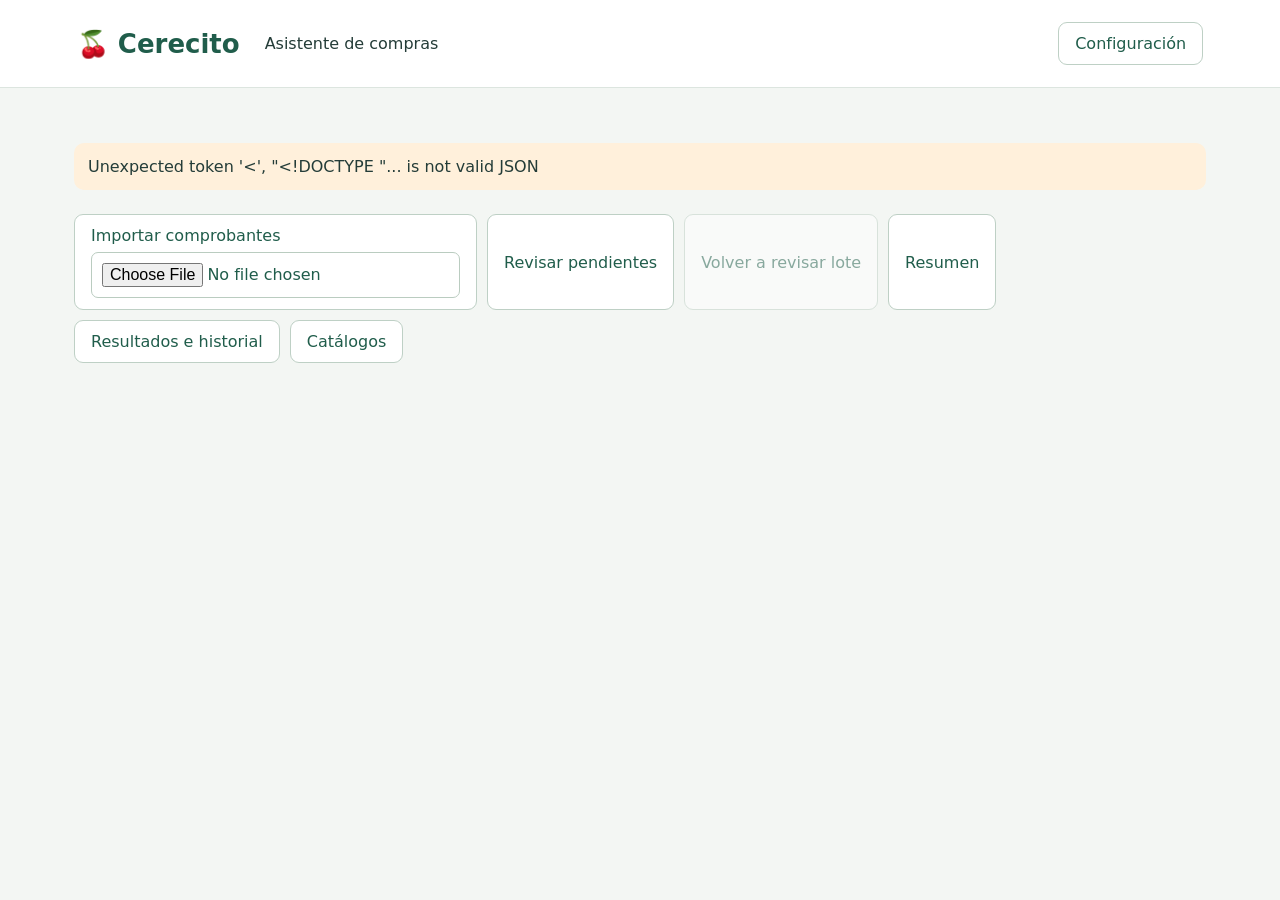
==== commit 91b0fdc2: "funcion de volver a revisar lote agregada" ====
--- a/src/web/index.html
+++ b/src/web/index.html
@@ -1 +1 @@
-<!doctype html><html lang="es"><head><meta charset="utf-8"><meta name="viewport" content="width=device-width,initial-scale=1"><title>Cerecito · Compras</title><link rel="stylesheet" href="css/workflow.css"></head><body><header><b>🍒 Cerecito</b><span>Asistente de compras</span><button id="settings">Configuración</button></header><main><nav id="stages"></nav><div id="notice" role="status" aria-live="polite"></div><section id="metrics"></section><section class="toolbar"><label class="button">Importar comprobantes<input id="import" type="file" accept=".xml,.zip" hidden></label><button id="review">Revisar pendientes</button><button id="summary">Resumen</button><button id="results">Resultados e historial</button></section><div id="content"></div></main><dialog id="setup"><form id="setupForm"><h2>Preparar Cerecito</h2><label>Empresa<input name="name" required></label><label>RUT receptor<input name="rut" required pattern="[0-9]{12}"></label><label>Tolerancia por comprobante (UYU)<input name="tolerance" type="number" min="0" max="100" step=".01" value="1.00" required></label><p id="dataPath"></p><details><summary>Control de conexión y duplicados</summary><p>Una factura existente de tu empresa permite comprobar la búsqueda antes de guardar.</p><label>Número<input name="numero"></label><label>Serie<input name="serie"></label><label>Código proveedor<input name="proveedor"></label><label>Nombre proveedor<input name="nombre"></label></details><button>Guardar empresa</button><button type="button" id="closeSetup">Cerrar</button></form><hr><h3>Maestros reales</h3><label class="button">Importar catálogo<input id="catalogFile" type="file" accept=".csv,.xlsx,.json" hidden></label><div id="catalogPreview"></div><button id="chrome">Abrir conexión con Zeta</button><p>Iniciá sesión y elegí tu empresa en Chrome. Después volvé a Cerecito.</p><details><summary>Formato de catálogos</summary><p>Columnas kind, code, name. Tipos: supplier, article, concept, vat, center, payment, form. Proveedores: rut. Artículos/gastos: vat con indicador fiscal XML (1 exento, 2 mínimo, 3 básico). JSON admite synonyms como lista.</p></details></dialog><script src="js/workflow.js" defer></script><script src="js/invoice-layout.js" defer></script><script src="js/catalog-manager.js" defer></script></body></html>
+<!doctype html><html lang="es"><head><meta charset="utf-8"><meta name="viewport" content="width=device-width,initial-scale=1"><title>Cerecito · Compras</title><link rel="stylesheet" href="css/workflow.css"></head><body><header><b>🍒 Cerecito</b><span>Asistente de compras</span><button id="settings">Configuración</button></header><main><nav id="stages"></nav><div id="notice" role="status" aria-live="polite"></div><section id="metrics"></section><section class="toolbar"><label class="button">Importar comprobantes<input id="import" type="file" accept=".xml,.zip" hidden></label><button id="review">Revisar pendientes</button><button id="resetReview" disabled>Volver a revisar lote</button><button id="summary">Resumen</button><button id="results">Resultados e historial</button></section><div id="content"></div></main><dialog id="setup"><form id="setupForm"><h2>Preparar Cerecito</h2><label>Empresa<input name="name" required></label><label>RUT receptor<input name="rut" required pattern="[0-9]{12}"></label><label>Tolerancia por comprobante (UYU)<input name="tolerance" type="number" min="0" max="100" step=".01" value="1.00" required></label><p id="dataPath"></p><details><summary>Control de conexión y duplicados</summary><p>Una factura existente de tu empresa permite comprobar la búsqueda antes de guardar.</p><label>Número<input name="numero"></label><label>Serie<input name="serie"></label><label>Código proveedor<input name="proveedor"></label><label>Nombre proveedor<input name="nombre"></label></details><button>Guardar empresa</button><button type="button" id="closeSetup">Cerrar</button></form><hr><h3>Maestros reales</h3><label class="button">Importar catálogo<input id="catalogFile" type="file" accept=".csv,.xlsx,.json" hidden></label><div id="catalogPreview"></div><button id="chrome">Abrir conexión con Zeta</button><p>Iniciá sesión y elegí tu empresa en Chrome. Después volvé a Cerecito.</p><details><summary>Formato de catálogos</summary><p>Columnas kind, code, name. Tipos: supplier, article, concept, vat, center, payment, form. Proveedores: rut. Artículos/gastos: vat con indicador fiscal XML (1 exento, 2 mínimo, 3 básico). JSON admite synonyms como lista.</p></details></dialog><script src="js/workflow.js" defer></script><script src="js/invoice-layout.js" defer></script><script src="js/catalog-manager.js" defer></script></body></html>
--- a/src/web/css/workflow.css
+++ b/src/web/css/workflow.css
@@ -23,3 +23,5 @@
 .supplier-field{min-width:0}.supplier-current{display:block;margin-top:7px;font-size:11px;overflow-wrap:anywhere}.supplier-matches{max-height:230px;overflow-y:auto;margin-top:5px}.supplier-matches:empty{display:none}.invoice-sheet .supplier-matches button{display:block;width:100%;text-align:left;border-radius:0;border:0;border-bottom:1px solid #e2e8e4;padding:8px;background:#f7faf8;overflow-wrap:anywhere}.supplier-matches button strong,.supplier-matches button small{display:block}.supplier-matches button small{margin-top:3px;color:#63776e;font-size:11px}.invoice-sheet .supplier-matches button:hover,.invoice-sheet .supplier-matches button:focus{background:#e3eee7}.supplier-field>small{font-size:11px}
 .invoice-sheet select[hidden]{display:none}
 .catalog-table{overflow-x:auto;margin:14px 0}.catalog-table table{border-collapse:collapse;width:100%;font-size:13px}.catalog-table th,.catalog-table td{text-align:left;padding:10px 12px;border-bottom:1px solid #e2e8e4}.catalog-table th{background:#f3f7f4}.catalog-table td:first-child{white-space:nowrap;font-variant-numeric:tabular-nums}
+
+.tax-grouping{padding:14px 24px;border-bottom:1px solid var(--invoice-border)}.tax-grouping .catalog-table{margin:10px 0}.tax-grouping .muted{font-size:12px}
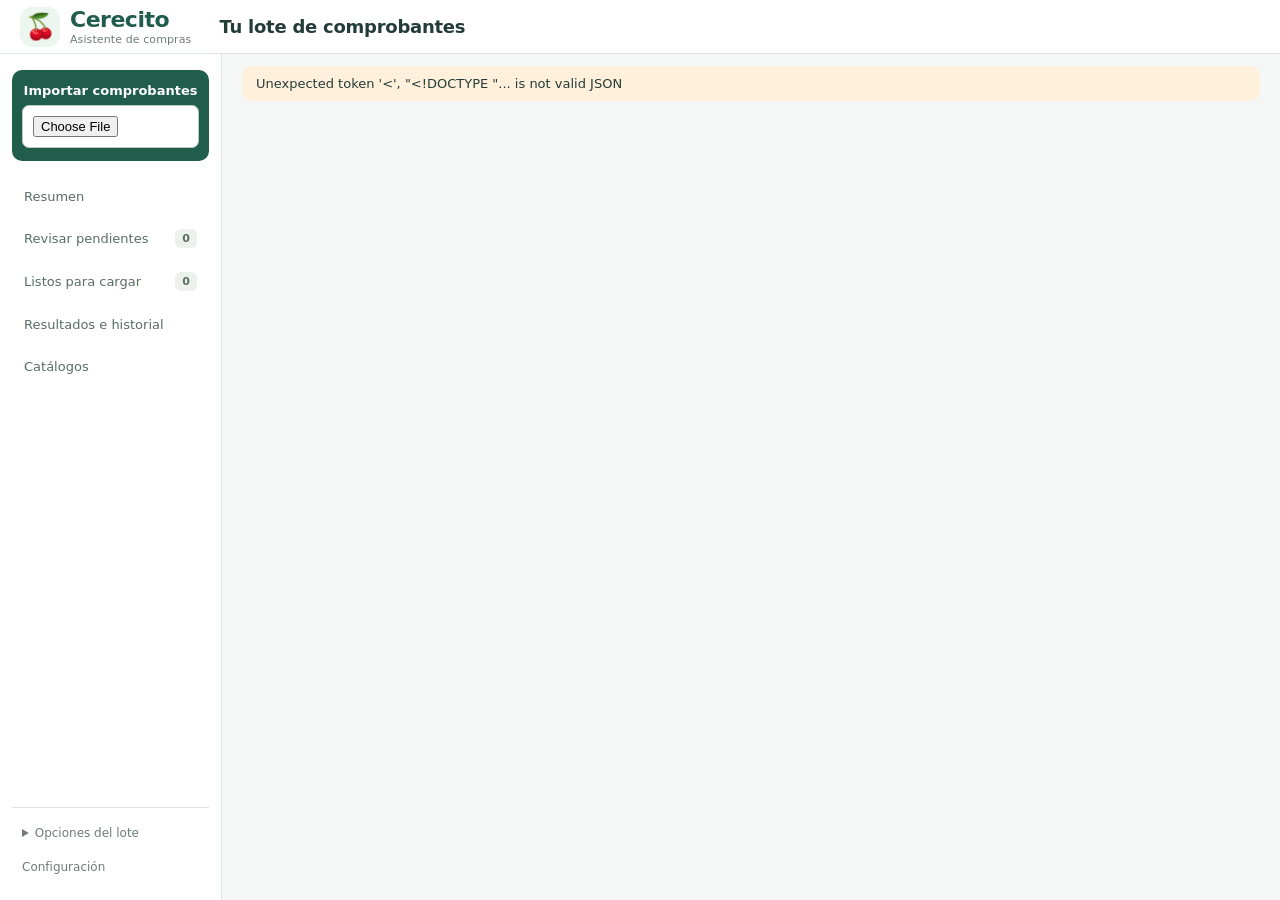
==== commit 451bbd3d: "cambios en UI y salteo de cobros" ====
--- a/src/web/index.html
+++ b/src/web/index.html
@@ -1 +1,35 @@
-<!doctype html><html lang="es"><head><meta charset="utf-8"><meta name="viewport" content="width=device-width,initial-scale=1"><title>Cerecito · Compras</title><link rel="stylesheet" href="css/workflow.css"></head><body><header><b>🍒 Cerecito</b><span>Asistente de compras</span><button id="settings">Configuración</button></header><main><nav id="stages"></nav><div id="notice" role="status" aria-live="polite"></div><section id="metrics"></section><section class="toolbar"><label class="button">Importar comprobantes<input id="import" type="file" accept=".xml,.zip" hidden></label><button id="review">Revisar pendientes</button><button id="resetReview" disabled>Volver a revisar lote</button><button id="summary">Resumen</button><button id="results">Resultados e historial</button></section><div id="content"></div></main><dialog id="setup"><form id="setupForm"><h2>Preparar Cerecito</h2><label>Empresa<input name="name" required></label><label>RUT receptor<input name="rut" required pattern="[0-9]{12}"></label><label>Tolerancia por comprobante (UYU)<input name="tolerance" type="number" min="0" max="100" step=".01" value="1.00" required></label><p id="dataPath"></p><details><summary>Control de conexión y duplicados</summary><p>Una factura existente de tu empresa permite comprobar la búsqueda antes de guardar.</p><label>Número<input name="numero"></label><label>Serie<input name="serie"></label><label>Código proveedor<input name="proveedor"></label><label>Nombre proveedor<input name="nombre"></label></details><button>Guardar empresa</button><button type="button" id="closeSetup">Cerrar</button></form><hr><h3>Maestros reales</h3><label class="button">Importar catálogo<input id="catalogFile" type="file" accept=".csv,.xlsx,.json" hidden></label><div id="catalogPreview"></div><button id="chrome">Abrir conexión con Zeta</button><p>Iniciá sesión y elegí tu empresa en Chrome. Después volvé a Cerecito.</p><details><summary>Formato de catálogos</summary><p>Columnas kind, code, name. Tipos: supplier, article, concept, vat, center, payment, form. Proveedores: rut. Artículos/gastos: vat con indicador fiscal XML (1 exento, 2 mínimo, 3 básico). JSON admite synonyms como lista.</p></details></dialog><script src="js/workflow.js" defer></script><script src="js/invoice-layout.js" defer></script><script src="js/catalog-manager.js" defer></script></body></html>
+<!doctype html>
+<html lang="es">
+<head>
+  <meta charset="utf-8">
+  <meta name="viewport" content="width=device-width,initial-scale=1">
+  <meta name="theme-color" content="#205d4b">
+  <title>Cerecito · Compras</title>
+  <link rel="icon" href="assets/icons/favicon.ico">
+  <link rel="stylesheet" href="css/workflow.css">
+</head>
+<body>
+  <header class="app-header">
+    <a class="brand" href="/" aria-label="Cerecito, inicio"><span class="brand-mark">🍒</span><span>Cerecito<small>Asistente de compras</small></span></a>
+    <h1 id="stages" class="page-heading">Tu lote de comprobantes</h1>
+  </header>
+  <div class="app-shell">
+    <aside class="sidebar">
+      <label class="button import-button">Importar comprobantes<input id="import" type="file" accept=".xml,.zip" hidden></label>
+      <nav class="toolbar" aria-label="Navegación principal">
+        <button id="summary">Resumen</button>
+        <button id="review">Revisar pendientes <span id="reviewCount" class="nav-count" aria-hidden="true">0</span></button>
+        <button id="readyReview">Listos para cargar <span id="readyCount" class="nav-count" aria-hidden="true">0</span></button>
+        <button id="results">Resultados e historial</button>
+      </nav>
+      <div class="sidebar-tools">
+        <details class="batch-options"><summary>Opciones del lote</summary><div class="batch-options-panel"><button id="resetReview" disabled>Volver a revisar lote</button><p class="muted">Vuelve a aplicar las elecciones aprendidas al lote actual.</p></div></details>
+        <button id="settings" class="settings-button">Configuración</button>
+      </div>
+    </aside>
+    <main>
+      <div id="notice" role="status" aria-live="polite"></div>
+      <div id="content"></div>
+    </main>
+  </div>
+<dialog id="setup"><form id="setupForm"><h2>Preparar Cerecito</h2><label>Empresa<input name="name" required></label><label>RUT receptor<input name="rut" required pattern="[0-9]{12}"></label><label>Tolerancia por comprobante (UYU)<input name="tolerance" type="number" min="0" max="100" step=".01" value="1.00" required></label><p id="dataPath"></p><details><summary>Control de conexión y duplicados</summary><p>Una factura existente de tu empresa permite comprobar la búsqueda antes de guardar.</p><label>Número<input name="numero"></label><label>Serie<input name="serie"></label><label>Código proveedor<input name="proveedor"></label><label>Nombre proveedor<input name="nombre"></label></details><button>Guardar empresa</button><button type="button" id="closeSetup">Cerrar</button></form><hr><h3>Maestros reales</h3><label class="button">Importar catálogo<input id="catalogFile" type="file" accept=".csv,.xlsx,.json" hidden></label><div id="catalogPreview"></div><button id="chrome">Abrir conexión con Zeta</button><p>Iniciá sesión y elegí tu empresa en Chrome. Después volvé a Cerecito.</p><details><summary>Formato de catálogos</summary><p>Columnas kind, code, name. Tipos: supplier, article, concept, vat, center, payment, form. Proveedores: rut. Artículos/gastos: vat con indicador fiscal XML (1 exento, 2 mínimo, 3 básico). JSON admite synonyms como lista.</p></details></dialog><script src="js/workflow.js" defer></script><script src="js/invoice-layout.js" defer></script><script src="js/catalog-manager.js" defer></script></body></html>
--- a/src/web/css/workflow.css
+++ b/src/web/css/workflow.css
@@ -25,3 +25,68 @@
 .catalog-table{overflow-x:auto;margin:14px 0}.catalog-table table{border-collapse:collapse;width:100%;font-size:13px}.catalog-table th,.catalog-table td{text-align:left;padding:10px 12px;border-bottom:1px solid #e2e8e4}.catalog-table th{background:#f3f7f4}.catalog-table td:first-child{white-space:nowrap;font-variant-numeric:tabular-nums}
 
 .tax-grouping{padding:14px 24px;border-bottom:1px solid var(--invoice-border)}.tax-grouping .catalog-table{margin:10px 0}.tax-grouping .muted{font-size:12px}
+
+/* Application workspace and document review. */
+:root{--accent:#205d4b;--ink:#243c38;--muted:#6d7d76;--border:#dfe6e1;--surface:#f4f7f5}
+body{height:100dvh;display:grid;grid-template-rows:54px minmax(0,1fr);overflow:hidden;background:var(--surface)}
+.app-header{padding:0 20px;gap:28px;min-width:0;z-index:10;border-bottom:1px solid var(--border)}
+.brand{display:flex;align-items:center;gap:10px;text-decoration:none;color:var(--accent);font-size:22px;font-weight:700;letter-spacing:-.5px}
+.brand-mark{display:grid;place-items:center;width:40px;height:40px;background:#edf5ef;border-radius:12px;font-size:25px}
+.brand small{display:block;color:var(--muted);font-size:11px;letter-spacing:.1px;font-weight:400;margin-top:1px}
+
+.sidebar-tools .settings-button{width:100%;text-align:left;border:0;background:transparent;font-size:12px;padding:10px;border-radius:8px;color:var(--muted)}.sidebar-tools .settings-button:hover{background:#f2f6f3}
+.app-shell{display:grid;grid-template-columns:222px minmax(0,1fr);min-height:0}
+.sidebar{background:#fff;border-right:1px solid var(--border);padding:16px 12px;display:flex;flex-direction:column;min-height:0;overflow:visible}.sidebar>*{flex-shrink:0}
+.sidebar .import-button{background:var(--accent);color:#fff;text-align:center;font-weight:600;font-size:13px;padding:13px 10px;border:0;border-radius:10px}
+.toolbar{display:flex;flex-direction:column;gap:4px;margin:16px 0;padding:0;flex-wrap:nowrap}
+.toolbar button{display:flex;align-items:center;justify-content:space-between;text-align:left;border:0;padding:10px 12px;font-size:13px;background:transparent;color:#586e63;border-radius:8px;min-height:38px}
+.toolbar button:hover{background:#f2f6f3}.toolbar .nav-active{background:#eaf3ed;color:var(--accent);font-weight:600}
+.nav-count,.count-badge{border-radius:6px;padding:3px 7px;background:#edf1ee;font-size:11px;font-weight:600;color:#586e63;font-variant-numeric:tabular-nums}
+.nav-active .nav-count{background:#d8eadd;color:var(--accent)}
+.sidebar-tools{margin-top:auto;border-top:1px solid var(--border);padding-top:8px}.batch-options{position:relative;margin:0;padding:10px;font-size:12px;color:var(--muted)}
+.batch-options summary{cursor:pointer}.batch-options-panel{position:absolute;left:0;right:0;bottom:calc(100% + 6px);z-index:30;padding:12px;background:white;border:1px solid var(--border);border-radius:9px;box-shadow:0 8px 24px #243c381a}.batch-options-panel button{width:100%;font-size:11px;padding:9px;margin:0}.batch-options-panel p{font-size:11px;line-height:1.5;margin:9px 0 0}
+
+main{margin:0;padding:12px 20px;max-width:none;min-width:0;min-height:0;overflow:auto;display:flex;flex-direction:column}
+.app-header .page-heading{margin:0;min-width:0;flex:1;font-size:18px;font-weight:600;line-height:1.2;letter-spacing:-.25px;white-space:nowrap;overflow:hidden;text-overflow:ellipsis}
+.eyebrow{font-size:10px;letter-spacing:.1em;font-weight:650;color:#7d8b83;margin:0 0 7px}
+
+
+#notice:empty{display:none}#notice:not(:empty){padding:10px 14px;font-size:13px;margin-bottom:12px;flex-shrink:0}
+#content{min-width:0}.card{box-shadow:0 2px 8px #243c3804;border-color:var(--border);border-radius:12px;margin:0 0 16px}
+.batch-overview{padding:26px}.batch-overview h2{font-size:21px;margin:0 0 8px;letter-spacing:-.3px}.batch-overview p{line-height:1.6}
+.batch-overview .actions{margin:22px 0 16px}.batch-tools{display:flex;gap:16px;flex-wrap:wrap;border-top:1px solid #edf1ee;padding-top:14px}.batch-tools button{font-size:12px;border:0;padding:4px 0;background:none;color:#698072}
+.invoice-list{padding:0;overflow:hidden}.invoice-list>summary{display:flex;align-items:center;gap:12px;padding:18px 22px;cursor:pointer;font-size:14px;font-weight:600;list-style:none}
+.invoice-list>summary:before,.history-job>summary:before,.result-item>summary:before{content:'›';font-size:21px;line-height:16px;color:#87968d;transition:transform .15s}
+.invoice-list[open]>summary:before,.history-job[open]>summary:before,.result-item[open]>summary:before{transform:rotate(90deg)}
+.invoice-list summary::-webkit-details-marker,.history-job summary::-webkit-details-marker,.result-item summary::-webkit-details-marker{display:none}
+.invoice-list>summary .count-badge{margin-left:auto}.invoice-list-body{border-top:1px solid #edf1ee}
+.document-item{display:flex;align-items:center;gap:20px;padding:16px 22px;border-bottom:1px solid #edf1ee;font-size:13px}.document-item:last-child{border:0}
+.document-item>div{flex:1;min-width:0}.document-item strong{font-size:13px;font-weight:600;overflow-wrap:anywhere}.document-item small{display:block;color:var(--muted);font-size:11px;margin-top:5px;overflow-wrap:anywhere}
+.document-item button{font-size:12px;padding:8px 11px}.document-amount{white-space:nowrap;font-variant-numeric:tabular-nums;font-size:13px}
+main.reviewing{overflow:hidden}main.reviewing #content{flex:1;min-height:0;display:flex;flex-direction:column;overflow:hidden}main.reviewing #content>.warning{flex-shrink:0;margin:0 0 10px;font-size:12px}
+.invoice-sheet{display:flex;flex-direction:column;min-height:0;flex:1;margin:0;overflow:hidden;border-radius:12px}
+.invoice-sheet .invoice-sticky{flex-shrink:0;position:sticky;top:0;display:grid;grid-template-columns:minmax(0,1fr) 190px;gap:14px 24px;padding:18px 22px;border-radius:0;box-shadow:0 2px 7px #243c3805}
+.invoice-sticky>div:first-child{min-width:0}.invoice-sticky>div:nth-child(2){text-align:right}.invoice-sticky h2{font-size:19px}.invoice-sticky>div:first-child>p:first-child{color:#809187;text-transform:uppercase;font-size:10px;letter-spacing:.06em}
+.invoice-sticky>div:first-child>label{max-width:400px}.invoice-sticky>label{grid-column:2;grid-row:2;align-self:end}
+.invoice-sector{grid-column:1;grid-row:2;display:flex;align-items:end;gap:12px;padding:0;border:0;min-width:0}
+.invoice-sector>label{flex:1;min-width:0}.invoice-sector>button{width:auto;margin:0;flex-shrink:0}.invoice-sector .sector-settings{margin:0 0 8px;flex-shrink:0}
+.sector-settings[open] #sectorMapping{left:0;right:auto;z-index:8;top:24px;max-height:45vh}
+.invoice-scroll{min-height:0;flex:1;overflow:auto;overscroll-behavior:contain;scrollbar-gutter:stable;background:white}
+.invoice-scroll>.warning,.invoice-scroll>#identity{margin-left:22px;margin-right:22px}.invoice-scroll>#identity:empty{display:none}
+.invoice-scroll .invoice-extra{border-bottom:1px solid var(--border)}.invoice-columns{position:sticky;top:0;z-index:2}
+.invoice-actions{margin:0;padding:12px 22px;background:#fff;border-top:1px solid var(--border);flex-shrink:0;align-items:center;gap:8px}
+.saved-note{margin-right:auto;color:#86958b;font-size:10px}.invoice-actions .primary{min-width:155px}.invoice-actions button#previous{margin-right:3px}
+.invoice-row{font-size:13px}.invoice-row.ignored{opacity:.65}.invoice-total{padding:18px 22px}.invoice-total strong{font-size:22px}.invoice-extra,.tax-grouping{padding-left:22px;padding-right:22px}
+.invoice-scroll:focus-visible,button:focus-visible,summary:focus-visible,a:focus-visible{outline:2px solid #398b6b;outline-offset:2px}
+.history-job{padding:0;overflow:hidden}.history-job>summary,.result-item>summary{display:flex;align-items:center;gap:14px;padding:19px 22px;cursor:pointer;list-style:none;font-size:13px}
+.history-job>summary>span:first-of-type,.result-item>summary>span:first-of-type{flex:1;min-width:0}.history-job summary strong,.result-item summary strong{font-size:13px;font-weight:600;overflow-wrap:anywhere}
+.history-job summary small,.result-item summary small{display:block;font-size:11px;color:var(--muted);margin-top:6px}.status-pill{border-radius:6px;padding:5px 8px;background:#f0f3f1;color:#65796c;font-size:10px;white-space:nowrap}.status-pill.success{background:#eaf4ec;color:#286b4b}
+.history-body{border-top:1px solid var(--border);padding:4px 18px 16px}.result-item{margin:0;border-bottom:1px solid #edf1ee}.result-item>summary{padding:14px 4px}.result-item p{font-size:12px;line-height:1.6;overflow-wrap:anywhere}.support-detail{font-size:11px;color:var(--muted);margin-left:20px}.support-detail summary{cursor:pointer}.support-detail pre{font-size:11px;max-height:340px;overflow:auto}
+.job-progress h2{font-size:19px}.job-progress p,.job-progress button{font-size:12px}.empty-state{text-align:center;padding:55px 24px}.empty-state h2{font-size:21px}
+@media(min-width:1500px){main{padding-left:48px;padding-right:48px}}
+@media(max-width:1050px){.app-shell{grid-template-columns:190px minmax(0,1fr)}main{padding:12px 16px}.sidebar{padding:14px 10px}.toolbar button{font-size:12px}.invoice-columns,.invoice-row{grid-template-columns:minmax(120px,1fr) 45px 60px 80px minmax(145px,1fr);gap:8px;padding:12px 16px}.invoice-sheet .invoice-sticky{padding:16px;gap:12px;grid-template-columns:minmax(0,1fr) 155px}.invoice-sector{gap:8px}.invoice-sector>button{padding:6px}.invoice-sticky h2{font-size:17px}}
+@media(max-width:760px){body{grid-template-rows:52px minmax(0,1fr)}.app-header{padding:0 12px;gap:16px}.app-header .brand{font-size:18px}.brand small{display:none}.app-header .brand-mark{width:30px;height:30px;font-size:20px}.app-header .page-heading{font-size:14px}.app-shell{grid-template-columns:minmax(0,1fr);grid-template-rows:auto minmax(0,1fr)}.sidebar{display:grid;grid-template-columns:repeat(2,minmax(0,1fr));padding:8px 10px;gap:6px;overflow:visible;border-right:0;border-bottom:1px solid var(--border)}.sidebar .import-button{grid-column:1;grid-row:1;font-size:11px;white-space:nowrap;padding:9px}.toolbar{grid-column:1/-1;grid-row:2;display:grid;grid-template-columns:repeat(3,minmax(0,1fr));margin:0;gap:4px}.toolbar button{min-width:0;white-space:normal;min-height:34px;font-size:10px;padding:7px;gap:4px}.sidebar-tools{grid-column:2;grid-row:1;display:flex;align-items:center;justify-content:flex-end;flex-wrap:wrap;gap:4px;margin:0;padding:0;border:0;min-width:0}.sidebar-tools .settings-button{width:auto;padding:7px;font-size:10px}.sidebar .batch-options{position:relative;padding:6px;border:0;min-width:0;font-size:10px;margin:0}.sidebar .batch-options[open]{position:relative;right:auto;top:auto;background:transparent;padding:6px;width:auto;border:0;box-shadow:none}.sidebar .batch-options-panel{position:fixed;top:100px;right:10px;left:auto;bottom:auto;width:min(220px,calc(100vw - 20px));padding:12px}.sidebar-tools .batch-options-panel button{font-size:11px}main{padding:8px 10px}.eyebrow{display:none}.invoice-sheet .invoice-sticky{grid-template-columns:minmax(0,1fr) 125px;padding:12px;gap:10px}.invoice-sticky h2{font-size:16px}.invoice-sticky>div:first-child>p{font-size:10px}.invoice-sticky>div:first-child>label{max-width:240px}.invoice-sector{display:flex;gap:6px;flex-wrap:wrap;align-content:end}.invoice-sector>label{flex-basis:100%}.invoice-sector>button{width:auto;margin:0}.invoice-sector .sector-settings{margin:0 0 6px}.invoice-sticky>label{align-self:start}.invoice-mode{margin-top:6px}.invoice-actions{padding:10px 12px}.invoice-actions button{font-size:11px;padding:7px 8px}.invoice-actions .primary{min-width:0}.invoice-actions .saved-note{display:none}.invoice-actions #previous{margin-right:auto}.invoice-columns{display:none}.invoice-row{grid-template-columns:repeat(3,minmax(0,1fr));gap:10px;padding:14px 12px}.invoice-row .line-description,.invoice-row .line-assignment{grid-column:1/-1}.numeric{text-align:left}.numeric:before{content:attr(data-label);display:block;font-size:10px;color:var(--muted);margin-bottom:3px}.invoice-extra,.tax-grouping{padding-left:12px;padding-right:12px}.invoice-list>summary,.history-job>summary{padding:16px;font-size:12px}.document-item{padding:14px;gap:10px;flex-wrap:wrap}.document-item>div{flex-basis:60%}.document-item button{margin-left:auto}.document-amount{font-size:12px}.history-job>summary .status-pill{font-size:9px}.history-body{padding:0 12px 12px}.batch-overview{padding:20px}.batch-overview h2{font-size:19px}.batch-overview .actions button{font-size:12px;padding:10px}}
+.app-header .brand>span{display:block}.app-header .brand>.brand-mark{display:grid}
+
+@media(min-width:761px) and (max-height:560px){.sidebar{padding-top:10px;padding-bottom:10px}.sidebar .toolbar{margin:10px 0;gap:2px}.sidebar .toolbar button{min-height:30px;padding-top:6px;padding-bottom:6px}.sidebar .import-button{padding-top:9px;padding-bottom:9px}.sidebar-tools{padding-top:5px}.batch-options{padding-top:7px;padding-bottom:7px}}
+.history-filters{display:flex;flex-wrap:wrap;gap:7px;margin:0 0 16px}.history-filters button{font-size:12px;padding:8px 12px}.status-pill.needs-attention{background:#fff3dc;color:#8b631f}.result-item .result-reason{font-size:11px;line-height:1.5;color:#66786e;white-space:normal}.result-item>button{font-size:11px;padding:7px 10px;margin:0 0 8px 22px}
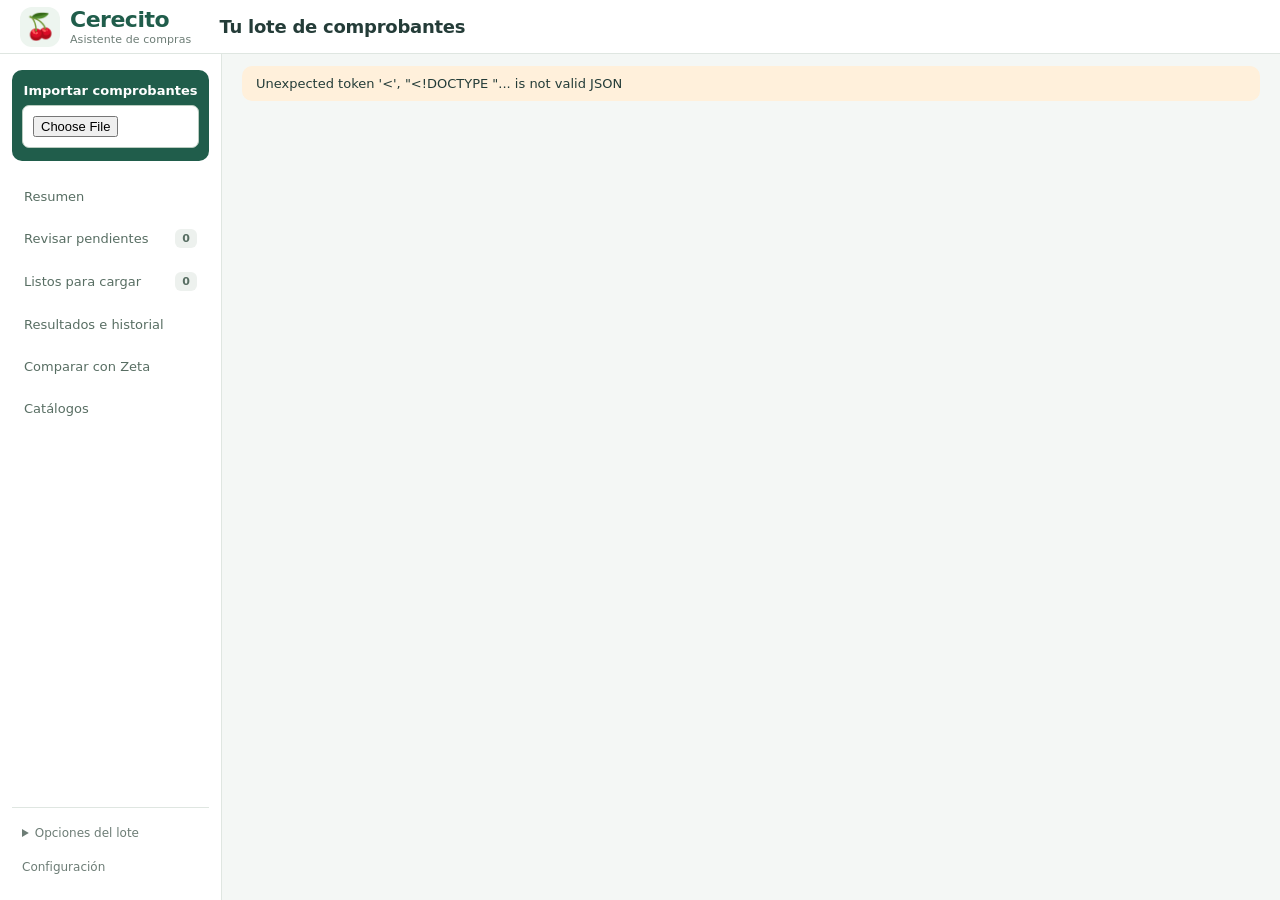
==== commit 0d60ad81: "redondeos negativos arreglado" ====
--- a/src/web/index.html
+++ b/src/web/index.html
@@ -21,6 +21,7 @@
         <button id="review">Revisar pendientes <span id="reviewCount" class="nav-count" aria-hidden="true">0</span></button>
         <button id="readyReview">Listos para cargar <span id="readyCount" class="nav-count" aria-hidden="true">0</span></button>
         <button id="results">Resultados e historial</button>
+        <button id="comparison">Comparar con Zeta</button>
       </nav>
       <div class="sidebar-tools">
         <details class="batch-options"><summary>Opciones del lote</summary><div class="batch-options-panel"><button id="resetReview" disabled>Volver a revisar lote</button><p class="muted">Vuelve a aplicar las elecciones aprendidas al lote actual.</p></div></details>
@@ -32,4 +33,4 @@
       <div id="content"></div>
     </main>
   </div>
-<dialog id="setup"><form id="setupForm"><h2>Preparar Cerecito</h2><label>Empresa<input name="name" required></label><label>RUT receptor<input name="rut" required pattern="[0-9]{12}"></label><label>Tolerancia por comprobante (UYU)<input name="tolerance" type="number" min="0" max="100" step=".01" value="1.00" required></label><p id="dataPath"></p><details><summary>Control de conexión y duplicados</summary><p>Una factura existente de tu empresa permite comprobar la búsqueda antes de guardar.</p><label>Número<input name="numero"></label><label>Serie<input name="serie"></label><label>Código proveedor<input name="proveedor"></label><label>Nombre proveedor<input name="nombre"></label></details><button>Guardar empresa</button><button type="button" id="closeSetup">Cerrar</button></form><hr><h3>Maestros reales</h3><label class="button">Importar catálogo<input id="catalogFile" type="file" accept=".csv,.xlsx,.json" hidden></label><div id="catalogPreview"></div><button id="chrome">Abrir conexión con Zeta</button><p>Iniciá sesión y elegí tu empresa en Chrome. Después volvé a Cerecito.</p><details><summary>Formato de catálogos</summary><p>Columnas kind, code, name. Tipos: supplier, article, concept, vat, center, payment, form. Proveedores: rut. Artículos/gastos: vat con indicador fiscal XML (1 exento, 2 mínimo, 3 básico). JSON admite synonyms como lista.</p></details></dialog><script src="js/workflow.js" defer></script><script src="js/invoice-layout.js" defer></script><script src="js/catalog-manager.js" defer></script></body></html>
+<dialog id="setup"><form id="setupForm"><h2>Preparar Cerecito</h2><label>Empresa<input name="name" required></label><label>RUT receptor<input name="rut" required pattern="[0-9]{12}"></label><label>Tolerancia por comprobante (UYU)<input name="tolerance" type="number" min="0" max="100" step=".01" value="1.00" required></label><p id="dataPath"></p><details><summary>Control de conexión y duplicados</summary><p>Una factura existente de tu empresa permite comprobar la búsqueda antes de guardar.</p><label>Número<input name="numero"></label><label>Serie<input name="serie"></label><label>Código proveedor<input name="proveedor"></label><label>Nombre proveedor<input name="nombre"></label></details><button>Guardar empresa</button><button type="button" id="closeSetup">Cerrar</button></form><hr><h3>Maestros reales</h3><label class="button">Importar catálogo<input id="catalogFile" type="file" accept=".csv,.xlsx,.json" hidden></label><div id="catalogPreview"></div><button id="chrome">Abrir conexión con Zeta</button><p>Iniciá sesión y elegí tu empresa en Chrome. Después volvé a Cerecito.</p><details><summary>Formato de catálogos</summary><p>Columnas kind, code, name. Tipos: supplier, article, concept, vat, center, payment, form. Proveedores: rut. Artículos/gastos: vat con indicador fiscal XML (1 exento, 2 mínimo, 3 básico). JSON admite synonyms como lista.</p></details></dialog><script src="js/workflow.js" defer></script><script src="js/invoice-layout.js" defer></script><script src="js/catalog-manager.js" defer></script><script src="js/comparison.js" defer></script></body></html>
--- a/src/web/css/workflow.css
+++ b/src/web/css/workflow.css
@@ -90,3 +90,5 @@
 
 @media(min-width:761px) and (max-height:560px){.sidebar{padding-top:10px;padding-bottom:10px}.sidebar .toolbar{margin:10px 0;gap:2px}.sidebar .toolbar button{min-height:30px;padding-top:6px;padding-bottom:6px}.sidebar .import-button{padding-top:9px;padding-bottom:9px}.sidebar-tools{padding-top:5px}.batch-options{padding-top:7px;padding-bottom:7px}}
 .history-filters{display:flex;flex-wrap:wrap;gap:7px;margin:0 0 16px}.history-filters button{font-size:12px;padding:8px 12px}.status-pill.needs-attention{background:#fff3dc;color:#8b631f}.result-item .result-reason{font-size:11px;line-height:1.5;color:#66786e;white-space:normal}.result-item>button{font-size:11px;padding:7px 10px;margin:0 0 8px 22px}
+.comparison-frame{display:block;width:100%;height:calc(100dvh - 180px);min-height:560px;border:0;border-radius:14px;background:#fff}
+.comparison-intro p{max-width:850px}
